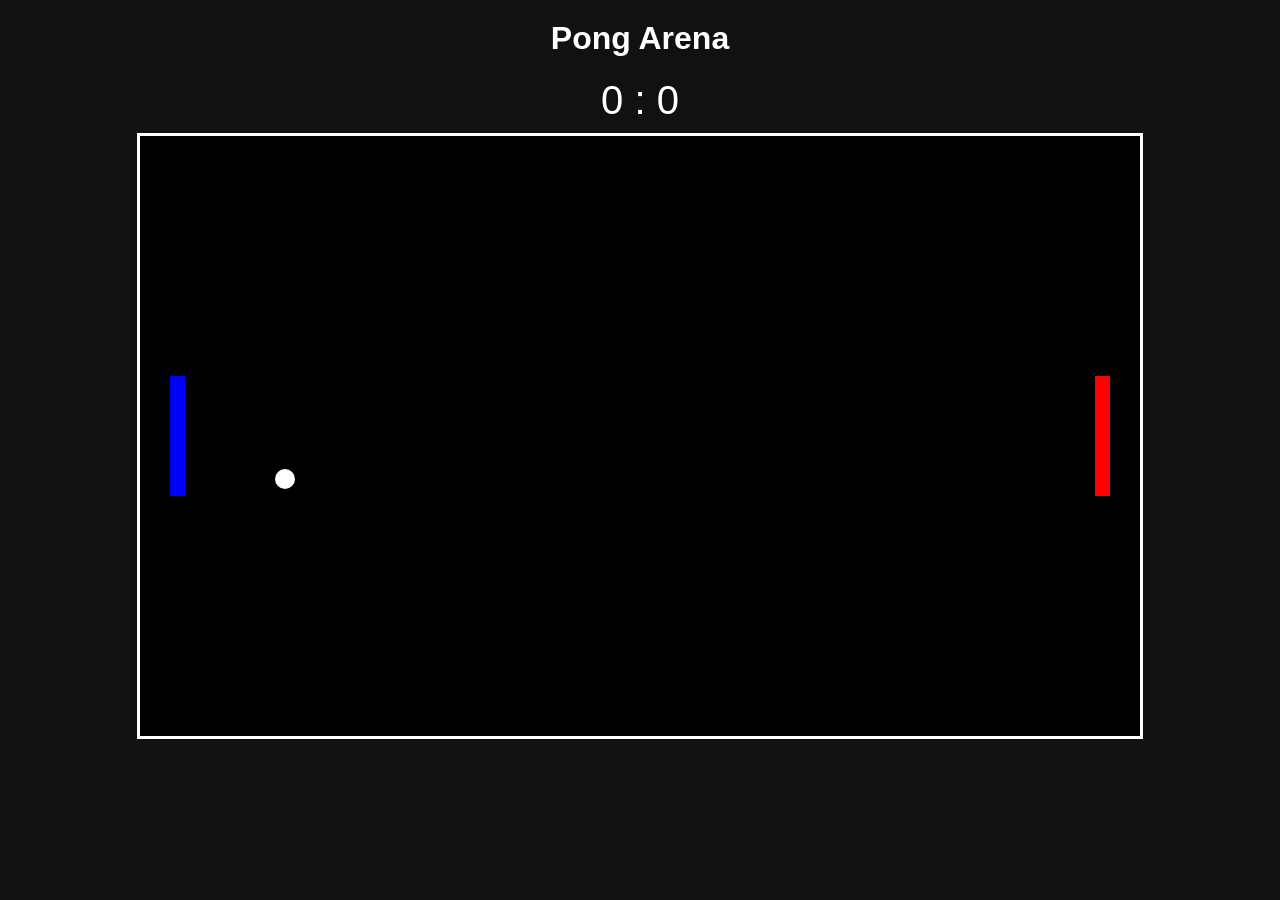
==== index.html @ ca522604 "basisspiel" ====
<!DOCTYPE html>
<html lang="en">
<head>
    <meta charset="UTF-8">
    <meta name="viewport" content="width=device-width, initial-scale=1.0">
    <title>Pong Arena</title>
    <link rel="stylesheet" href="style.css">
</head>
<body>

    <h1>Pong Arena</h1>

    <div id="scoreboard">
        <span id="p1Score">0</span>
        :
        <span id="p2Score">0</span>
    </div>

    <canvas id="gameCanvas" width="1000" height="600"></canvas>

    <div id="winner"></div>

    <script src="script.js"></script>

</body>
</html>
---- style.css ----
body {
    background: #111;
    color: white;
    text-align: center;
    font-family: Arial, sans-serif;
}

h1 {
    margin-top: 20px;
}

#scoreboard {
    font-size: 40px;
    margin: 10px;
}

#winner {
    font-size: 30px;
    margin-top: 20px;
    color: gold;
}

canvas {
    border: 3px solid white;
    background: black;
}
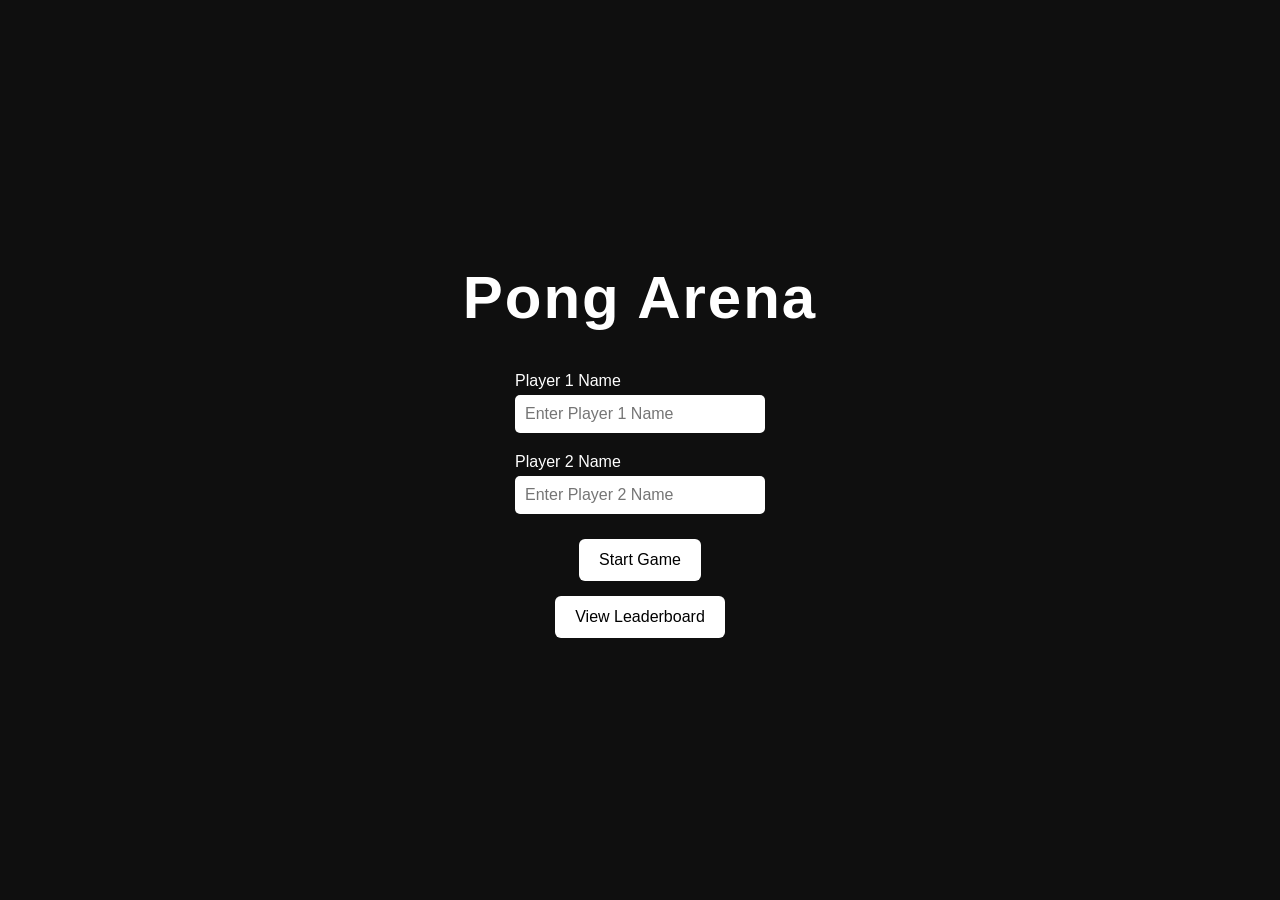
==== commit d977c4cf: "Menu" ====
--- a/index.html
+++ b/index.html
@@ -8,17 +8,105 @@
 </head>
 <body>
 
-    <h1>Pong Arena</h1>
+    <!-- Main Menu -->
+    <div id="menuScreen" class="screen">
 
-    <div id="scoreboard">
-        <span id="p1Score">0</span>
-        :
-        <span id="p2Score">0</span>
+        <h1>Pong Arena</h1>
+
+        <div class="input-container">
+            <label for="player1Name">Player 1 Name</label>
+            <input
+                type="text"
+                id="player1Name"
+                placeholder="Enter Player 1 Name"
+                maxlength="20"
+            >
+        </div>
+
+        <div class="input-container">
+            <label for="player2Name">Player 2 Name</label>
+            <input
+                type="text"
+                id="player2Name"
+                placeholder="Enter Player 2 Name"
+                maxlength="20"
+            >
+        </div>
+
+        <button id="startBtn">
+            Start Game
+        </button>
+
+        <button id="leaderboardBtn">
+            View Leaderboard
+        </button>
+
     </div>
 
-    <canvas id="gameCanvas" width="1000" height="600"></canvas>
+    <!-- Leaderboard -->
+    <div id="leaderboardScreen" class="screen hidden">
 
-    <div id="winner"></div>
+        <h1>Leaderboard</h1>
+
+        <div id="leaderboardList"></div>
+
+        <button id="backBtn">
+            Back
+        </button>
+
+    </div>
+
+    <!-- Game Screen -->
+    <div id="gameScreen" class="hidden">
+
+        <div id="topBar">
+
+            <div class="playerInfo">
+                <span id="player1Display"></span>
+                <span id="player1Color"></span>
+            </div>
+
+            <div id="scoreboard">
+                <span id="p1Score">0</span>
+                :
+                <span id="p2Score">0</span>
+            </div>
+
+            <div class="playerInfo">
+                <span id="player2Display"></span>
+                <span id="player2Color"></span>
+            </div>
+
+        </div>
+
+        <div id="countdown"></div>
+
+        <canvas
+            id="gameCanvas"
+            width="1400"
+            height="800"
+        ></canvas>
+
+    </div>
+
+    <!-- Winner Screen -->
+    <div id="winnerScreen" class="screen hidden">
+
+        <h1 id="winnerTitle">
+            Winner
+        </h1>
+
+        <p id="finalScore"></p>
+
+        <button id="playAgainBtn">
+            Play Again
+        </button>
+
+        <button id="menuBtn">
+            Main Menu
+        </button>
+
+    </div>
 
     <script src="script.js"></script>
 
--- a/style.css
+++ b/style.css
@@ -1,26 +1,167 @@
-body {
-    background: #111;
-    color: white;
-    text-align: center;
-    font-family: Arial, sans-serif;
+* {
+    margin: 0;
+    padding: 0;
+    box-sizing: border-box;
 }
 
+body {
+    font-family: Arial, Helvetica, sans-serif;
+    background: #0f0f0f;
+    color: white;
+    overflow: hidden;
+}
+
+/* ---------------------------
+   SCREEN SYSTEM
+--------------------------- */
+
+.screen {
+    position: absolute;
+    width: 100%;
+    height: 100%;
+    background: #0f0f0f;
+    display: flex;
+    flex-direction: column;
+    align-items: center;
+    justify-content: center;
+}
+
+.hidden {
+    display: none;
+}
+
+/* ---------------------------
+   MENU
+--------------------------- */
+
 h1 {
-    margin-top: 20px;
+    font-size: 60px;
+    margin-bottom: 30px;
+    color: #ffffff;
+    letter-spacing: 2px;
+}
+
+.input-container {
+    display: flex;
+    flex-direction: column;
+    margin: 10px;
+    width: 250px;
+}
+
+input {
+    padding: 10px;
+    font-size: 16px;
+    border: none;
+    border-radius: 5px;
+    margin-top: 5px;
+    outline: none;
+}
+
+button {
+    margin-top: 15px;
+    padding: 12px 20px;
+    font-size: 16px;
+    border: none;
+    border-radius: 6px;
+    cursor: pointer;
+    background: #ffffff;
+    color: #000;
+    transition: 0.2s;
+}
+
+button:hover {
+    background: #cfcfcf;
+}
+
+/* ---------------------------
+   GAME SCREEN
+--------------------------- */
+
+#gameScreen {
+    display: flex;
+    flex-direction: column;
+    align-items: center;
+    justify-content: center;
+}
+
+#topBar {
+    width: 1400px;
+    display: flex;
+    justify-content: space-between;
+    align-items: center;
+    margin-top: 10px;
+}
+
+.playerInfo {
+    font-size: 18px;
 }
 
 #scoreboard {
     font-size: 40px;
+    font-weight: bold;
+}
+
+canvas {
+    margin-top: 10px;
+    background: black;
+    border: 3px solid white;
+}
+
+/* ---------------------------
+   COUNTDOWN
+--------------------------- */
+
+#countdown {
+    position: absolute;
+    font-size: 80px;
+    top: 45%;
+    left: 50%;
+    transform: translate(-50%, -50%);
+    color: white;
+    font-weight: bold;
+}
+
+/* ---------------------------
+   WINNER SCREEN
+--------------------------- */
+
+#winnerScreen h1 {
+    font-size: 70px;
+    color: gold;
+}
+
+#winnerScreen p {
+    font-size: 24px;
     margin: 10px;
 }
 
-#winner {
-    font-size: 30px;
+/* ---------------------------
+   LEADERBOARD
+--------------------------- */
+
+#leaderboardList {
     margin-top: 20px;
-    color: gold;
+    width: 300px;
+    text-align: center;
 }
 
-canvas {
-    border: 3px solid white;
-    background: black;
+.leaderboard-item {
+    padding: 10px;
+    margin: 5px;
+    background: #1e1e1e;
+    border-radius: 5px;
+    display: flex;
+    justify-content: space-between;
+}
+
+/* ---------------------------
+   PLAYER COLORS
+--------------------------- */
+
+.red {
+    color: red;
+}
+
+.blue {
+    color: dodgerblue;
 }
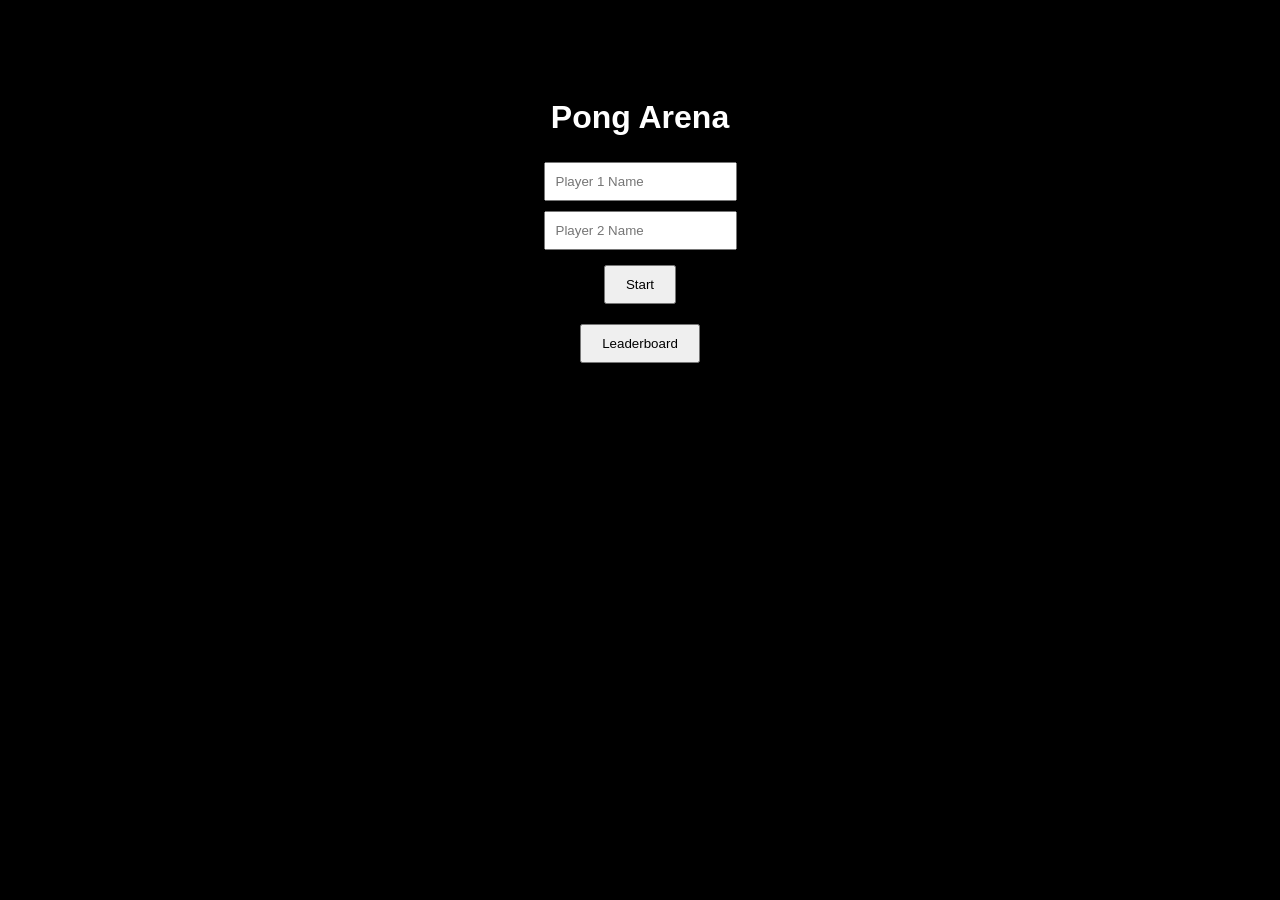
==== commit e4d207e1: "Leaderboard" ====
--- a/index.html
+++ b/index.html
@@ -1,114 +1,51 @@
 <!DOCTYPE html>
 <html lang="en">
 <head>
-    <meta charset="UTF-8">
-    <meta name="viewport" content="width=device-width, initial-scale=1.0">
-    <title>Pong Arena</title>
-    <link rel="stylesheet" href="style.css">
+<meta charset="UTF-8">
+<title>Pong Arena</title>
+<link rel="stylesheet" href="style.css">
 </head>
+
 <body>
 
-    <!-- Main Menu -->
-    <div id="menuScreen" class="screen">
+<!-- MENU -->
+<div id="menu" class="screen">
+    <h1>Pong Arena</h1>
 
-        <h1>Pong Arena</h1>
+    <input id="p1" placeholder="Player 1 Name">
+    <input id="p2" placeholder="Player 2 Name">
 
-        <div class="input-container">
-            <label for="player1Name">Player 1 Name</label>
-            <input
-                type="text"
-                id="player1Name"
-                placeholder="Enter Player 1 Name"
-                maxlength="20"
-            >
-        </div>
+    <button onclick="startGame()">Start</button>
+    <button onclick="openLeaderboard()">Leaderboard</button>
+</div>
 
-        <div class="input-container">
-            <label for="player2Name">Player 2 Name</label>
-            <input
-                type="text"
-                id="player2Name"
-                placeholder="Enter Player 2 Name"
-                maxlength="20"
-            >
-        </div>
+<!-- LEADERBOARD -->
+<div id="leaderboard" class="screen hidden">
+    <h1>Leaderboard</h1>
+    <div id="board"></div>
+    <button onclick="backMenu()">Back</button>
+</div>
 
-        <button id="startBtn">
-            Start Game
-        </button>
+<!-- GAME -->
+<div id="gameScreen" class="hidden">
 
-        <button id="leaderboardBtn">
-            View Leaderboard
-        </button>
-
+    <div id="hud">
+        <span id="names"></span>
+        <span id="score">0 : 0</span>
     </div>
 
-    <!-- Leaderboard -->
-    <div id="leaderboardScreen" class="screen hidden">
+    <div id="countdown"></div>
 
-        <h1>Leaderboard</h1>
+    <canvas id="game" width="1400" height="800"></canvas>
+</div>
 
-        <div id="leaderboardList"></div>
+<!-- WIN -->
+<div id="win" class="screen hidden">
+    <h1 id="winText"></h1>
+    <button onclick="restart()">Play Again</button>
+    <button onclick="backMenu()">Menu</button>
+</div>
 
-        <button id="backBtn">
-            Back
-        </button>
-
-    </div>
-
-    <!-- Game Screen -->
-    <div id="gameScreen" class="hidden">
-
-        <div id="topBar">
-
-            <div class="playerInfo">
-                <span id="player1Display"></span>
-                <span id="player1Color"></span>
-            </div>
-
-            <div id="scoreboard">
-                <span id="p1Score">0</span>
-                :
-                <span id="p2Score">0</span>
-            </div>
-
-            <div class="playerInfo">
-                <span id="player2Display"></span>
-                <span id="player2Color"></span>
-            </div>
-
-        </div>
-
-        <div id="countdown"></div>
-
-        <canvas
-            id="gameCanvas"
-            width="1400"
-            height="800"
-        ></canvas>
-
-    </div>
-
-    <!-- Winner Screen -->
-    <div id="winnerScreen" class="screen hidden">
-
-        <h1 id="winnerTitle">
-            Winner
-        </h1>
-
-        <p id="finalScore"></p>
-
-        <button id="playAgainBtn">
-            Play Again
-        </button>
-
-        <button id="menuBtn">
-            Main Menu
-        </button>
-
-    </div>
-
-    <script src="script.js"></script>
-
+<script src="script.js"></script>
 </body>
 </html>
--- a/style.css
+++ b/style.css
@@ -1,167 +1,51 @@
-* {
-    margin: 0;
-    padding: 0;
-    box-sizing: border-box;
+body {
+margin:0;
+background:black;
+color:white;
+font-family:Arial;
+text-align:center;
+overflow:hidden;
 }
 
-body {
-    font-family: Arial, Helvetica, sans-serif;
-    background: #0f0f0f;
-    color: white;
-    overflow: hidden;
+.screen {
+position:absolute;
+width:100%;
+height:50%;
+display:flex;
+flex-direction:column;
+justify-content:center;
+align-items:center;
 }
 
-/* ---------------------------
-   SCREEN SYSTEM
---------------------------- */
-
-.screen {
-    position: absolute;
-    width: 100%;
-    height: 100%;
-    background: #0f0f0f;
-    display: flex;
-    flex-direction: column;
-    align-items: center;
-    justify-content: center;
-}
-
-.hidden {
-    display: none;
-}
-
-/* ---------------------------
-   MENU
---------------------------- */
-
-h1 {
-    font-size: 60px;
-    margin-bottom: 30px;
-    color: #ffffff;
-    letter-spacing: 2px;
-}
-
-.input-container {
-    display: flex;
-    flex-direction: column;
-    margin: 10px;
-    width: 250px;
-}
+.hidden { display:none; }
 
 input {
-    padding: 10px;
-    font-size: 16px;
-    border: none;
-    border-radius: 5px;
-    margin-top: 5px;
-    outline: none;
+margin:5px;
+padding:10px;
 }
 
 button {
-    margin-top: 15px;
-    padding: 12px 20px;
-    font-size: 16px;
-    border: none;
-    border-radius: 6px;
-    cursor: pointer;
-    background: #ffffff;
-    color: #000;
-    transition: 0.2s;
+margin:10px;
+padding:10px 20px;
+cursor:pointer;
 }
 
-button:hover {
-    background: #cfcfcf;
+#game {
+background:black;
+border:3px solid white;
 }
 
-/* ---------------------------
-   GAME SCREEN
---------------------------- */
-
-#gameScreen {
-    display: flex;
-    flex-direction: column;
-    align-items: center;
-    justify-content: center;
+#hud {
+display:flex;
+justify-content:space-between;
+width:1400px;
+margin:auto;
+font-size:20px;
 }
 
-#topBar {
-    width: 1400px;
-    display: flex;
-    justify-content: space-between;
-    align-items: center;
-    margin-top: 10px;
-}
-
-.playerInfo {
-    font-size: 18px;
-}
-
-#scoreboard {
-    font-size: 40px;
-    font-weight: bold;
-}
-
-canvas {
-    margin-top: 10px;
-    background: black;
-    border: 3px solid white;
-}
-
-/* ---------------------------
-   COUNTDOWN
---------------------------- */
-
 #countdown {
-    position: absolute;
-    font-size: 80px;
-    top: 45%;
-    left: 50%;
-    transform: translate(-50%, -50%);
-    color: white;
-    font-weight: bold;
-}
-
-/* ---------------------------
-   WINNER SCREEN
---------------------------- */
-
-#winnerScreen h1 {
-    font-size: 70px;
-    color: gold;
-}
-
-#winnerScreen p {
-    font-size: 24px;
-    margin: 10px;
-}
-
-/* ---------------------------
-   LEADERBOARD
---------------------------- */
-
-#leaderboardList {
-    margin-top: 20px;
-    width: 300px;
-    text-align: center;
-}
-
-.leaderboard-item {
-    padding: 10px;
-    margin: 5px;
-    background: #1e1e1e;
-    border-radius: 5px;
-    display: flex;
-    justify-content: space-between;
-}
-
-/* ---------------------------
-   PLAYER COLORS
---------------------------- */
-
-.red {
-    color: red;
-}
-
-.blue {
-    color: dodgerblue;
+position:absolute;
+top:45%;
+font-size:80px;
+width:100%;
 }
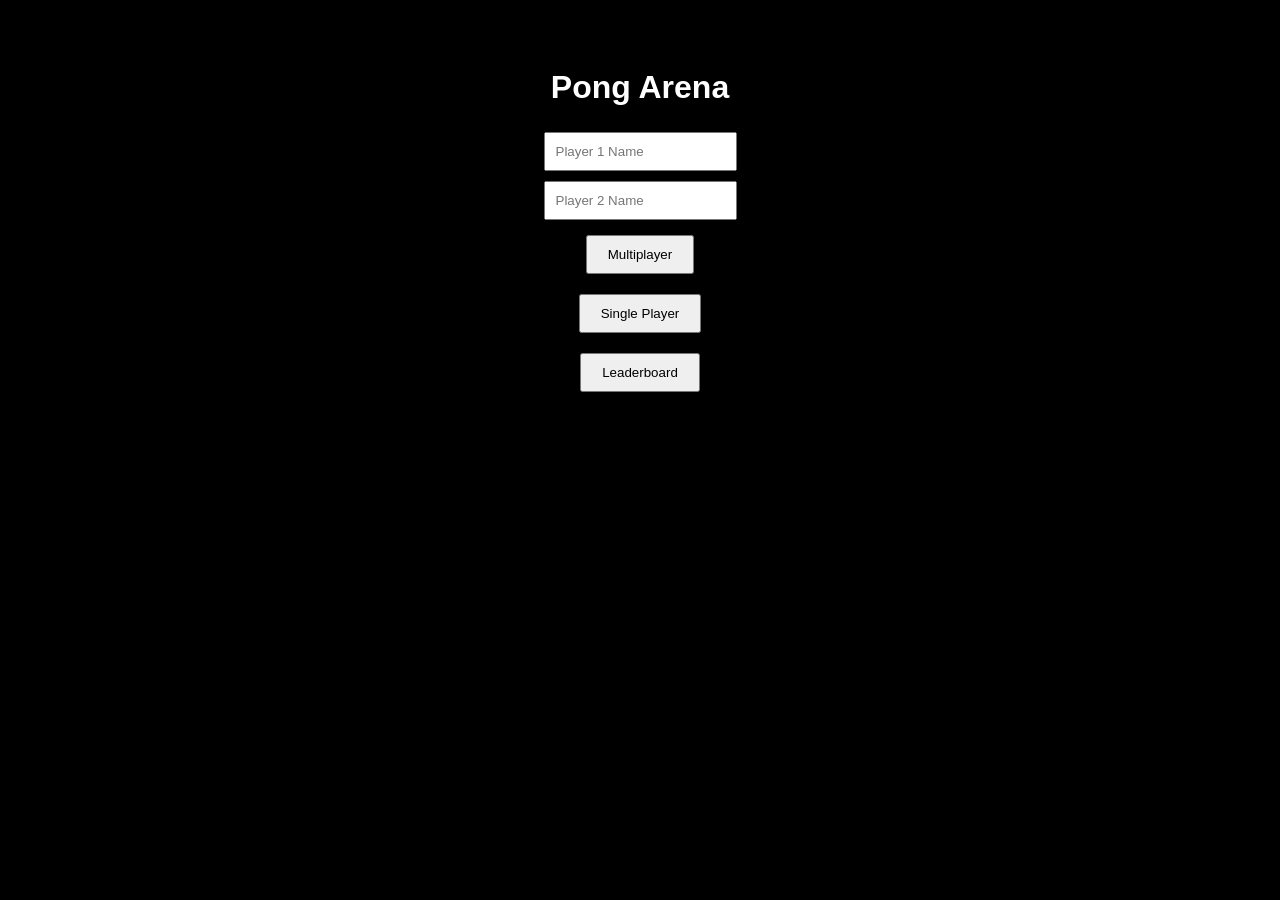
==== commit e6ce1527: "SinglePlayer" ====
--- a/index.html
+++ b/index.html
@@ -1,51 +1,70 @@
 <!DOCTYPE html>
 <html lang="en">
+
 <head>
-<meta charset="UTF-8">
-<title>Pong Arena</title>
-<link rel="stylesheet" href="style.css">
+    <meta charset="UTF-8">
+    <title>Pong Arena</title>
+    <link rel="stylesheet" href="style.css">
 </head>
 
 <body>
 
-<!-- MENU -->
-<div id="menu" class="screen">
-    <h1>Pong Arena</h1>
+    <!-- MENU -->
+    <div id="menu" class="screen">
+        <h1>Pong Arena</h1>
 
-    <input id="p1" placeholder="Player 1 Name">
-    <input id="p2" placeholder="Player 2 Name">
+        <input id="p1" placeholder="Player 1 Name">
+        <input id="p2" placeholder="Player 2 Name">
+        <button onclick="startMulti()">Multiplayer</button>
+        <button onclick="startSingle()">Single Player</button>
+        <button onclick="openLeaderboard()">Leaderboard</button>
 
-    <button onclick="startGame()">Start</button>
-    <button onclick="openLeaderboard()">Leaderboard</button>
-</div>
-
-<!-- LEADERBOARD -->
-<div id="leaderboard" class="screen hidden">
-    <h1>Leaderboard</h1>
-    <div id="board"></div>
-    <button onclick="backMenu()">Back</button>
-</div>
-
-<!-- GAME -->
-<div id="gameScreen" class="hidden">
-
-    <div id="hud">
-        <span id="names"></span>
-        <span id="score">0 : 0</span>
     </div>
 
-    <div id="countdown"></div>
+    <!-- LEADERBOARD -->
+    <div id="leaderboard" class="screen hidden">
+        <h1>Leaderboard</h1>
+        <div id="board"></div>
+        <button onclick="backMenu()">Back</button>
+        <button onclick="openLeaderboard()">Leaderboard</button>
+    </div>
 
-    <canvas id="game" width="1400" height="800"></canvas>
-</div>
+    <!-- GAME -->
+    <div id="gameScreen" class="hidden">
 
-<!-- WIN -->
-<div id="win" class="screen hidden">
-    <h1 id="winText"></h1>
-    <button onclick="restart()">Play Again</button>
-    <button onclick="backMenu()">Menu</button>
-</div>
+        <div id="hud">
+            <span id="names"></span>
+            <span id="score">0 : 0</span>
+        </div>
 
-<script src="script.js"></script>
+        <div id="countdown"></div>
+
+        <canvas id="game" width="1400" height="800"></canvas>
+
+        <div id="loseMessage" class="hidden lose-message">
+            You Lost,<br>
+            Better Luck Next Time!
+        </div>
+
+        <div id="gameOver" class="hidden popup">
+
+            <h2>Game Over</h2>
+            <button onclick="retrySingle()">Retry</button>
+            <button onclick="backMenu()">Menu</button>
+            <div id="achievement" class="hidden achievement-popup"></div>
+            
+        </div>
+
+    </div>
+
+    <!-- WIN -->
+    <div id="win" class="screen hidden">
+        <h1 id="winText"></h1>
+        <button onclick="restart()">Play Again</button>
+        <button onclick="backMenu()">Menu</button>
+    </div>
+
+    <script src="script.js"></script>
 </body>
+
 </html>
--- a/style.css
+++ b/style.css
@@ -43,9 +43,42 @@
 font-size:20px;
 }
 
+.lose-message {
+    position: absolute;
+    top: 50%;
+    left: 50%;
+    transform: translate(-50%, -50%);
+
+    color: white;
+    font-size: 48px;
+    font-weight: bold;
+    text-align: center;
+
+    text-shadow: 0 0 10px red;
+    z-index: 10;
+}
+
 #countdown {
 position:absolute;
 top:45%;
 font-size:80px;
 width:100%;
+}
+
+.achievement-popup {
+    position: absolute;
+    top: 20%;
+    left: 50%;
+    transform: translateX(-50%);
+
+    background: gold;
+    color: black;
+
+    padding: 20px 40px;
+    border-radius: 10px;
+
+    font-size: 24px;
+    font-weight: bold;
+
+    z-index: 100;
 }
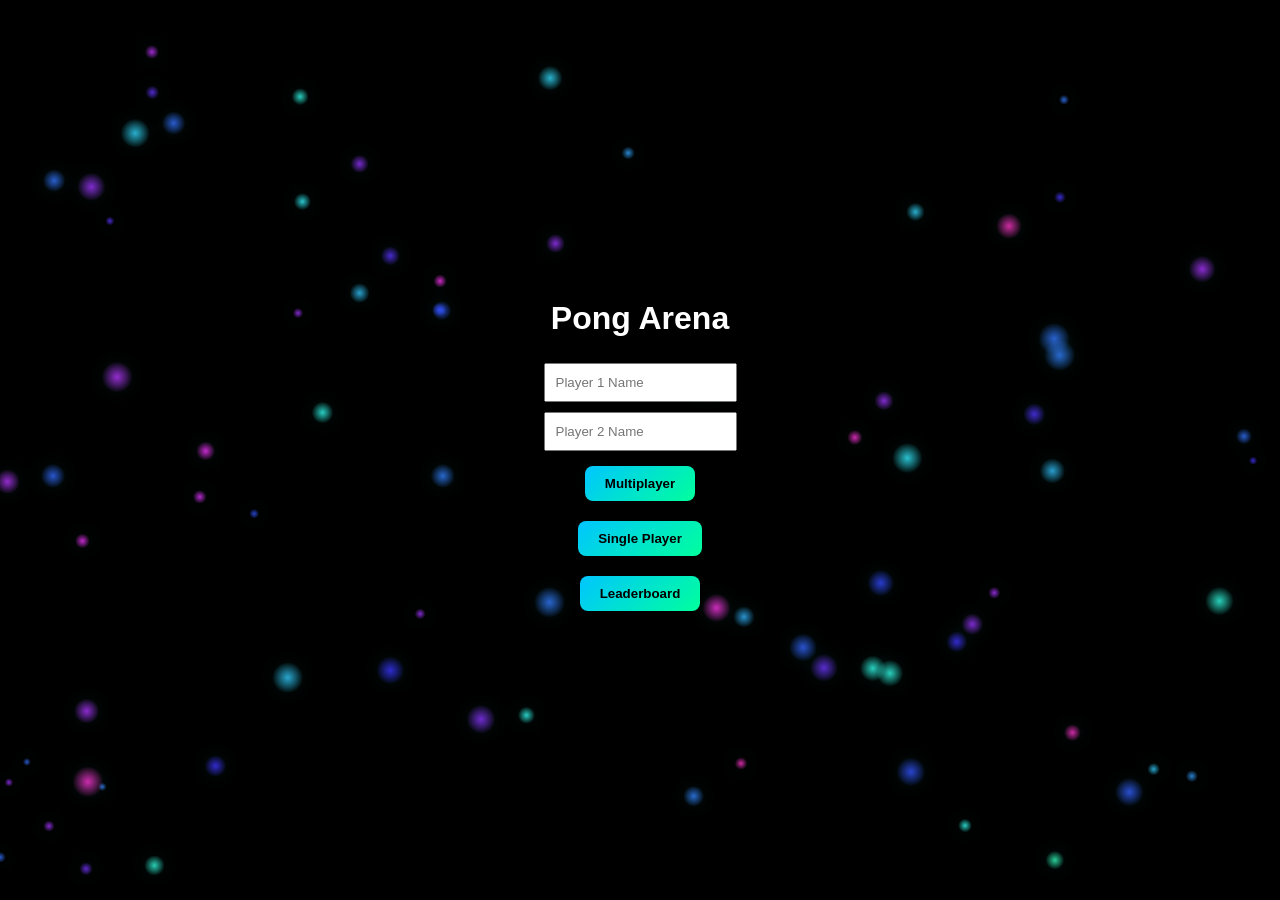
==== commit 4bf8c48b: "Bg animation" ====
--- a/index.html
+++ b/index.html
@@ -9,16 +9,18 @@
 
 <body>
 
+    <canvas id="bg"></canvas>
+
     <!-- MENU -->
     <div id="menu" class="screen">
         <h1>Pong Arena</h1>
 
         <input id="p1" placeholder="Player 1 Name">
         <input id="p2" placeholder="Player 2 Name">
+
         <button onclick="startMulti()">Multiplayer</button>
         <button onclick="startSingle()">Single Player</button>
         <button onclick="openLeaderboard()">Leaderboard</button>
-
     </div>
 
     <!-- LEADERBOARD -->
@@ -26,7 +28,6 @@
         <h1>Leaderboard</h1>
         <div id="board"></div>
         <button onclick="backMenu()">Back</button>
-        <button onclick="openLeaderboard()">Leaderboard</button>
     </div>
 
     <!-- GAME -->
@@ -41,18 +42,19 @@
 
         <canvas id="game" width="1400" height="800"></canvas>
 
-        <div id="loseMessage" class="hidden lose-message">
+        <!-- FIX: removed conflicting hidden state handling -->
+        <div id="loseMessage" class="lose-message hidden">
             You Lost,<br>
             Better Luck Next Time!
         </div>
 
-        <div id="gameOver" class="hidden popup">
+        <!-- FIX: ensure toast is NOT hidden by default logic conflict -->
+        <div id="toast" class="toast"></div>
 
+        <div id="gameOver" class="popup hidden">
             <h2>Game Over</h2>
             <button onclick="retrySingle()">Retry</button>
             <button onclick="backMenu()">Menu</button>
-            <div id="achievement" class="hidden achievement-popup"></div>
-            
         </div>
 
     </div>
@@ -65,6 +67,7 @@
     </div>
 
     <script src="script.js"></script>
+
 </body>
 
 </html>
--- a/style.css
+++ b/style.css
@@ -1,47 +1,76 @@
 body {
-margin:0;
-background:black;
-color:white;
-font-family:Arial;
-text-align:center;
-overflow:hidden;
+    margin: 0;
+    background: black;
+    color: white;
+    font-family: Arial;
+    text-align: center;
+    overflow: hidden;
 }
 
+/* ---------------- SCREENS ---------------- */
+
 .screen {
-position:absolute;
-width:100%;
-height:50%;
-display:flex;
-flex-direction:column;
-justify-content:center;
-align-items:center;
+    position: absolute;
+    width: 100%;
+    height: 100%;
+    display: flex;
+    flex-direction: column;
+    justify-content: center;
+    align-items: center;
+    z-index: 1000;
 }
 
-.hidden { display:none; }
+.hidden {
+    display: none;
+}
+
+/* ---------------- INPUT / BUTTON ---------------- */
 
 input {
-margin:5px;
-padding:10px;
+    margin: 5px;
+    padding: 10px;
 }
 
 button {
-margin:10px;
-padding:10px 20px;
-cursor:pointer;
+    margin: 10px;
+    padding: 10px 20px;
+    cursor: pointer;
 }
 
+/* ---------------- GAME ---------------- */
+
 #game {
-background:black;
-border:3px solid white;
+    background: radial-gradient(circle at center,
+        #050814 0%,
+        #000000 70%
+    );
+
+    border: 2px solid rgba(0, 255, 213, 0.4);
+    box-shadow: 0 0 30px rgba(0, 255, 213, 0.15);
+}
+/* ---------------- HUD ---------------- */
+
+#hud {
+    display: flex;
+    justify-content: space-between;
+    width: 1400px;
+    margin: auto;
+    font-size: 22px;
+
+    color: var(--turquoise);
+    text-shadow: 0 0 10px rgba(0,255,213,0.4);
 }
 
-#hud {
-display:flex;
-justify-content:space-between;
-width:1400px;
-margin:auto;
-font-size:20px;
+#bg {
+    position: fixed;
+    top: 0;
+    left: 0;
+    width: 100%;
+    height: 100%;
+    z-index: 0;
 }
+
+/* ---------------- OVERLAYS ---------------- */
 
 .lose-message {
     position: absolute;
@@ -59,26 +88,87 @@
 }
 
 #countdown {
-position:absolute;
-top:45%;
-font-size:80px;
-width:100%;
+    position: absolute;
+    top: 45%;
+    left: 0;
+    width: 100%;
+    font-size: 90px;
+    text-align: center;
+
+    color: white;
+    z-index: 9999;
+
+    text-shadow: 0 0 20px rgba(0,255,213,0.8);
 }
 
-.achievement-popup {
+/* ---------------- TOAST ---------------- */
+
+.toast {
     position: absolute;
-    top: 20%;
-    left: 50%;
-    transform: translateX(-50%);
+    top: 20px;
+    right: 20px;
 
     background: gold;
     color: black;
 
-    padding: 20px 40px;
-    border-radius: 10px;
+    padding: 12px 20px;
+    border-radius: 8px;
 
-    font-size: 24px;
+    font-size: 18px;
     font-weight: bold;
 
-    z-index: 100;
-}+    box-shadow: 0 0 10px rgba(0, 0, 0, 0.5);
+
+    transform: translateX(120%);
+    opacity: 0;
+
+    transition: all 0.4s ease;
+    z-index: 9999;
+}
+
+.toast.show {
+    transform: translateX(0);
+    opacity: 1;
+}
+
+/* ---------------- WIN SCREEN ---------------- */
+
+#win {
+    z-index: 2000;
+}
+
+:root {
+    --blue: #00c6ff;
+    --deep-blue: #0072ff;
+    --green: #00ff9d;
+    --turquoise: #00ffd5;
+}
+
+canvas {
+    filter: drop-shadow(0 0 8px rgba(0, 255, 213, 0.2));
+}
+
+button {
+    background: linear-gradient(135deg, #00c6ff, #00ff9d);
+    border: none;
+    color: black;
+    font-weight: bold;
+    border-radius: 8px;
+
+    transition: 0.2s;
+}
+
+button:hover {
+    transform: scale(1.05);
+    box-shadow: 0 0 15px rgba(0,255,213,0.4);
+}
+
+#bg {
+    position: fixed;
+    top: 0;
+    left: 0;
+    width: 100%;
+    height: 100%;
+    z-index: 0;
+    pointer-events: none; /* ⭐ WICHTIG */
+}
